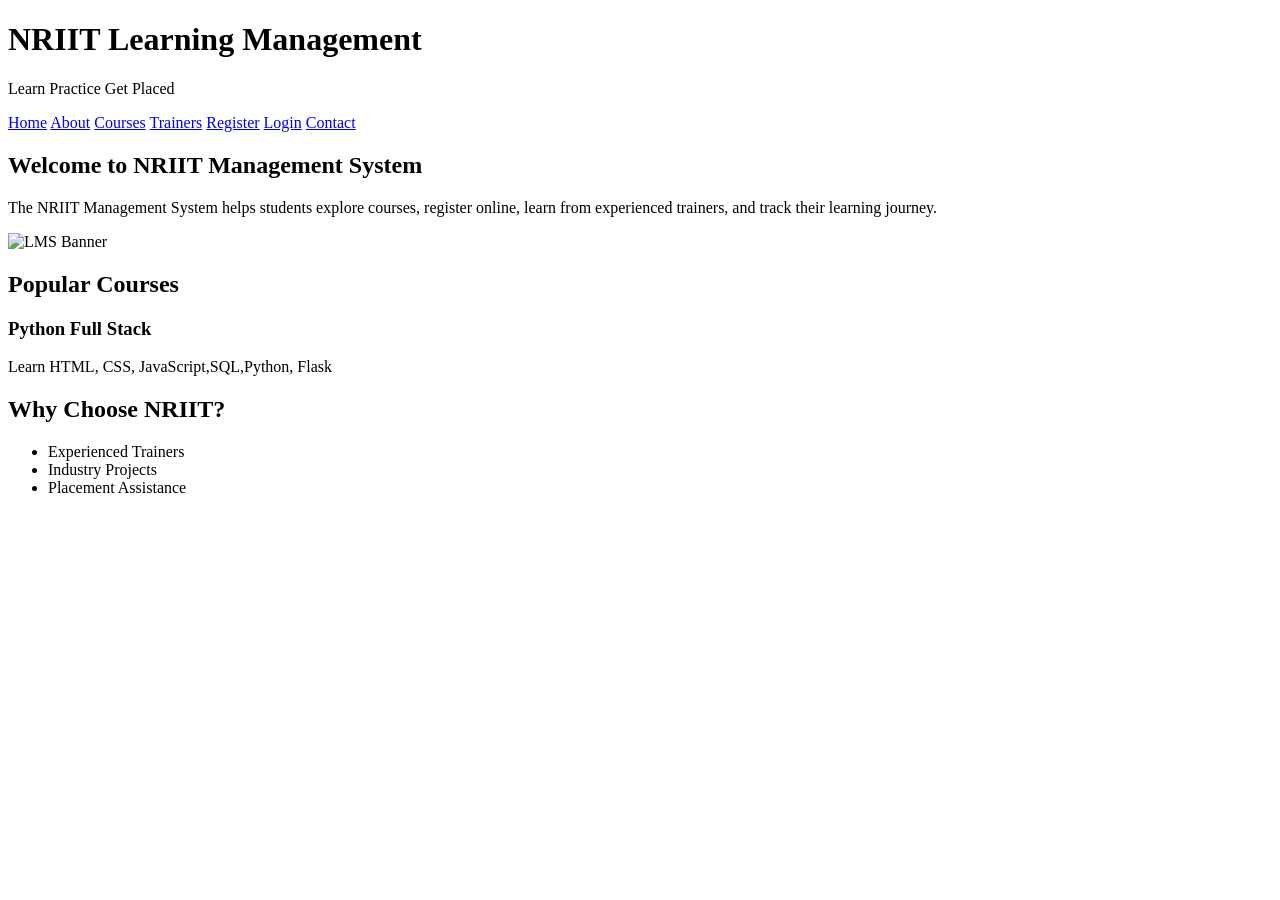
==== index.html @ 2999c338 "html" ====
<!DOCTYPE html>
<html lang="en">
<head>
    <meta charset="UTF-8">
    <meta name="viewport" content="width=device-width, initial-scale=1.0">
    <title>Home</title>
</head>
<body>
    <header>
        <h1>NRIIT Learning Management</h1>
        <p>Learn Practice Get Placed</p>
        <nav>
            <a href="index.html">Home</a>
            <a href="about.html">About</a>
            <a href="courses.html">Courses</a>
            <a href="trainers.html">Trainers</a>
            <a href="register.html">Register</a>
            <a href="login.html">Login</a>
            <a href="contact.html">Contact</a>
        </nav>
    </header>
    <main>
        <section>
            <h2>Welcome to NRIIT Management System</h2>
            <p>
                The NRIIT Management System helps students explore courses,
                register online, learn from experienced trainers, and
                track their learning journey.
            </p>
            <img src="image/banner.jpg" alt="LMS Banner" width="800">
        </section>
        <section>
            <h2>Popular Courses</h2>
            <article>
                <h3>Python Full Stack</h3>
                <p>Learn HTML, CSS, JavaScript,SQL,Python, Flask</p>
            </article>
        </section>
        <section>
            <h2>Why Choose NRIIT?</h2>
            <ul>
                <li>Experienced Trainers</li>
                <li>Industry Projects</li>
                <li>Placement Assistance</li>
            </ul>
        </section>
    </main>
</body>
</html>
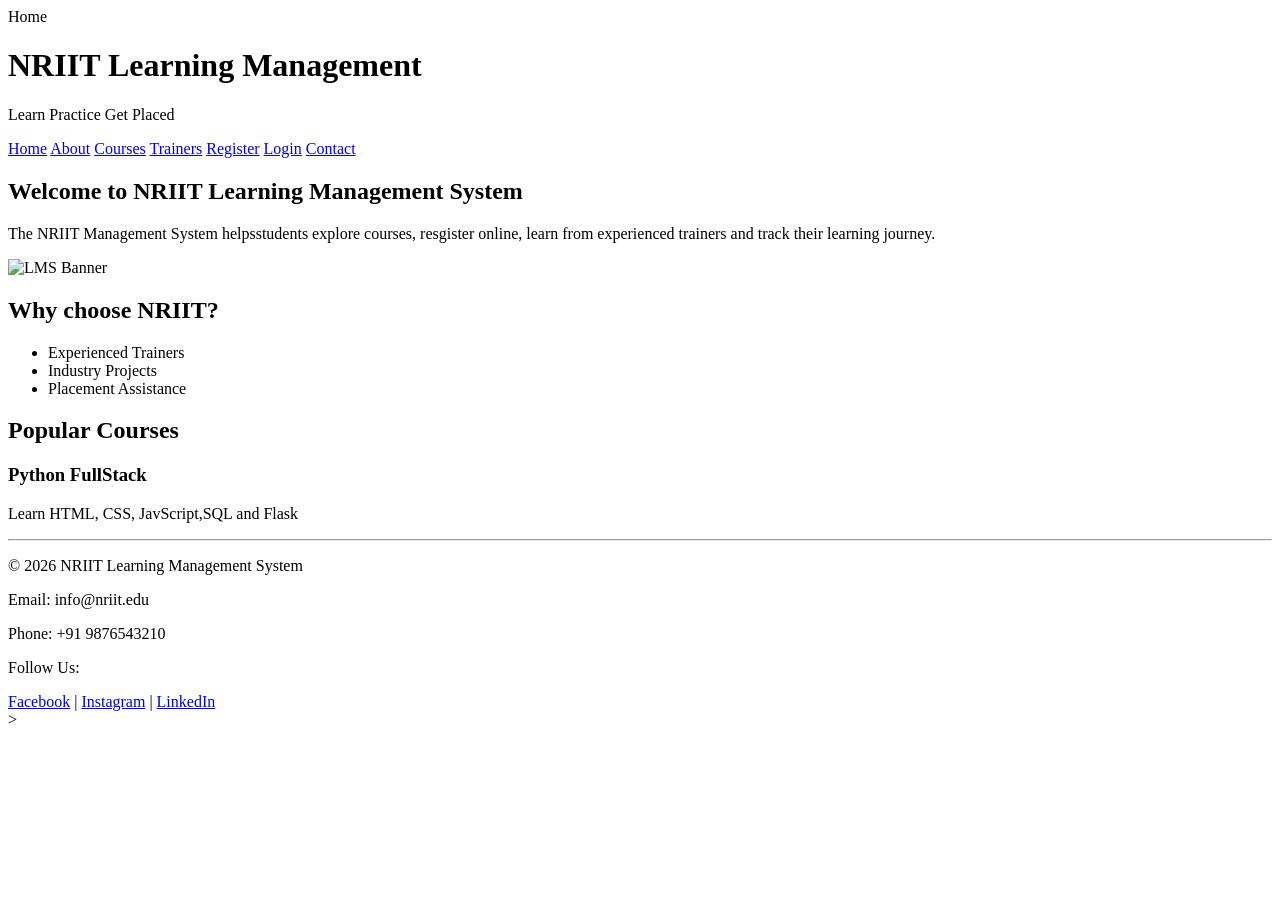
==== commit 9a38e24f: "Update index.html" ====
--- a/index.html
+++ b/index.html
@@ -1,49 +1,72 @@
-<!DOCTYPE html>
+<!doctype html>
 <html lang="en">
+
 <head>
-    <meta charset="UTF-8">
-    <meta name="viewport" content="width=device-width, initial-scale=1.0">
-    <title>Home</title>
+  <meta charset="UTF-8" />
+  <meta name="viewport" content="width=device-width, initial-scale=1.0" />
+  <link rel="stylesheet" href="css/style.css">
+  <title>Home</title>
 </head>
+
 <body>
-    <header>
-        <h1>NRIIT Learning Management</h1>
-        <p>Learn Practice Get Placed</p>
-        <nav>
-            <a href="index.html">Home</a>
-            <a href="about.html">About</a>
-            <a href="courses.html">Courses</a>
-            <a href="trainers.html">Trainers</a>
-            <a href="register.html">Register</a>
-            <a href="login.html">Login</a>
-            <a href="contact.html">Contact</a>
-        </nav>
-    </header>
-    <main>
-        <section>
-            <h2>Welcome to NRIIT Management System</h2>
-            <p>
-                The NRIIT Management System helps students explore courses,
-                register online, learn from experienced trainers, and
-                track their learning journey.
-            </p>
-            <img src="image/banner.jpg" alt="LMS Banner" width="800">
-        </section>
-        <section>
-            <h2>Popular Courses</h2>
-            <article>
-                <h3>Python Full Stack</h3>
-                <p>Learn HTML, CSS, JavaScript,SQL,Python, Flask</p>
-            </article>
-        </section>
-        <section>
-            <h2>Why Choose NRIIT?</h2>
-            <ul>
-                <li>Experienced Trainers</li>
-                <li>Industry Projects</li>
-                <li>Placement Assistance</li>
-            </ul>
-        </section>
-    </main>
+  <header>
+    Home <br />
+    <h1>NRIIT Learning Management</h1>
+    <p>Learn Practice Get Placed</p>
+    <nav>
+      <a href="index.html">Home</a>
+      <a href="about.html">About</a>
+      <a href="courses.html">Courses</a>
+      <a href="trainers.html">Trainers</a>
+      <a href="register.html">Register</a>
+      <a href="login.html">Login</a>
+      <a href="contact.html">Contact</a>
+    </nav>
+  </header>
+  <main>
+    <section>
+      <h2>Welcome to NRIIT Learning Management System</h2>
+      <p>
+        The NRIIT Management System helpsstudents explore courses, resgister online, learn from experienced trainers and
+        track their learning journey.
+      </p>
+      <img src="image/banner.jpg" alt="LMS Banner" width="800" class="banner">
+    </section>
+    <section>
+      <h2>Why choose NRIIT?</h2>
+      <ul>
+        <li>Experienced Trainers</li>
+        <li>Industry Projects</li>
+        <li>Placement Assistance</li>
+      </ul>
+    </section>
+    <section>
+      <h2>Popular Courses</h2>
+      <article>
+        <h3>Python FullStack</h3>
+        <p>Learn HTML, CSS, JavScript,SQL and Flask</p>
+      </article>
+    </section>
+  </main>
+  <footer>
+
+    <hr>
+
+    <p>&copy; 2026 NRIIT Learning Management System</p>
+
+    <p>Email: info@nriit.edu</p>
+
+    <p>Phone: +91 9876543210</p>
+
+    <p>Follow Us:</p>
+
+    <a href="#">Facebook</a> |
+
+    <a href="#">Instagram</a> |
+
+    <a href="#">LinkedIn</a>
+
+  </footer>
 </body>
-</html>+
+</html>>
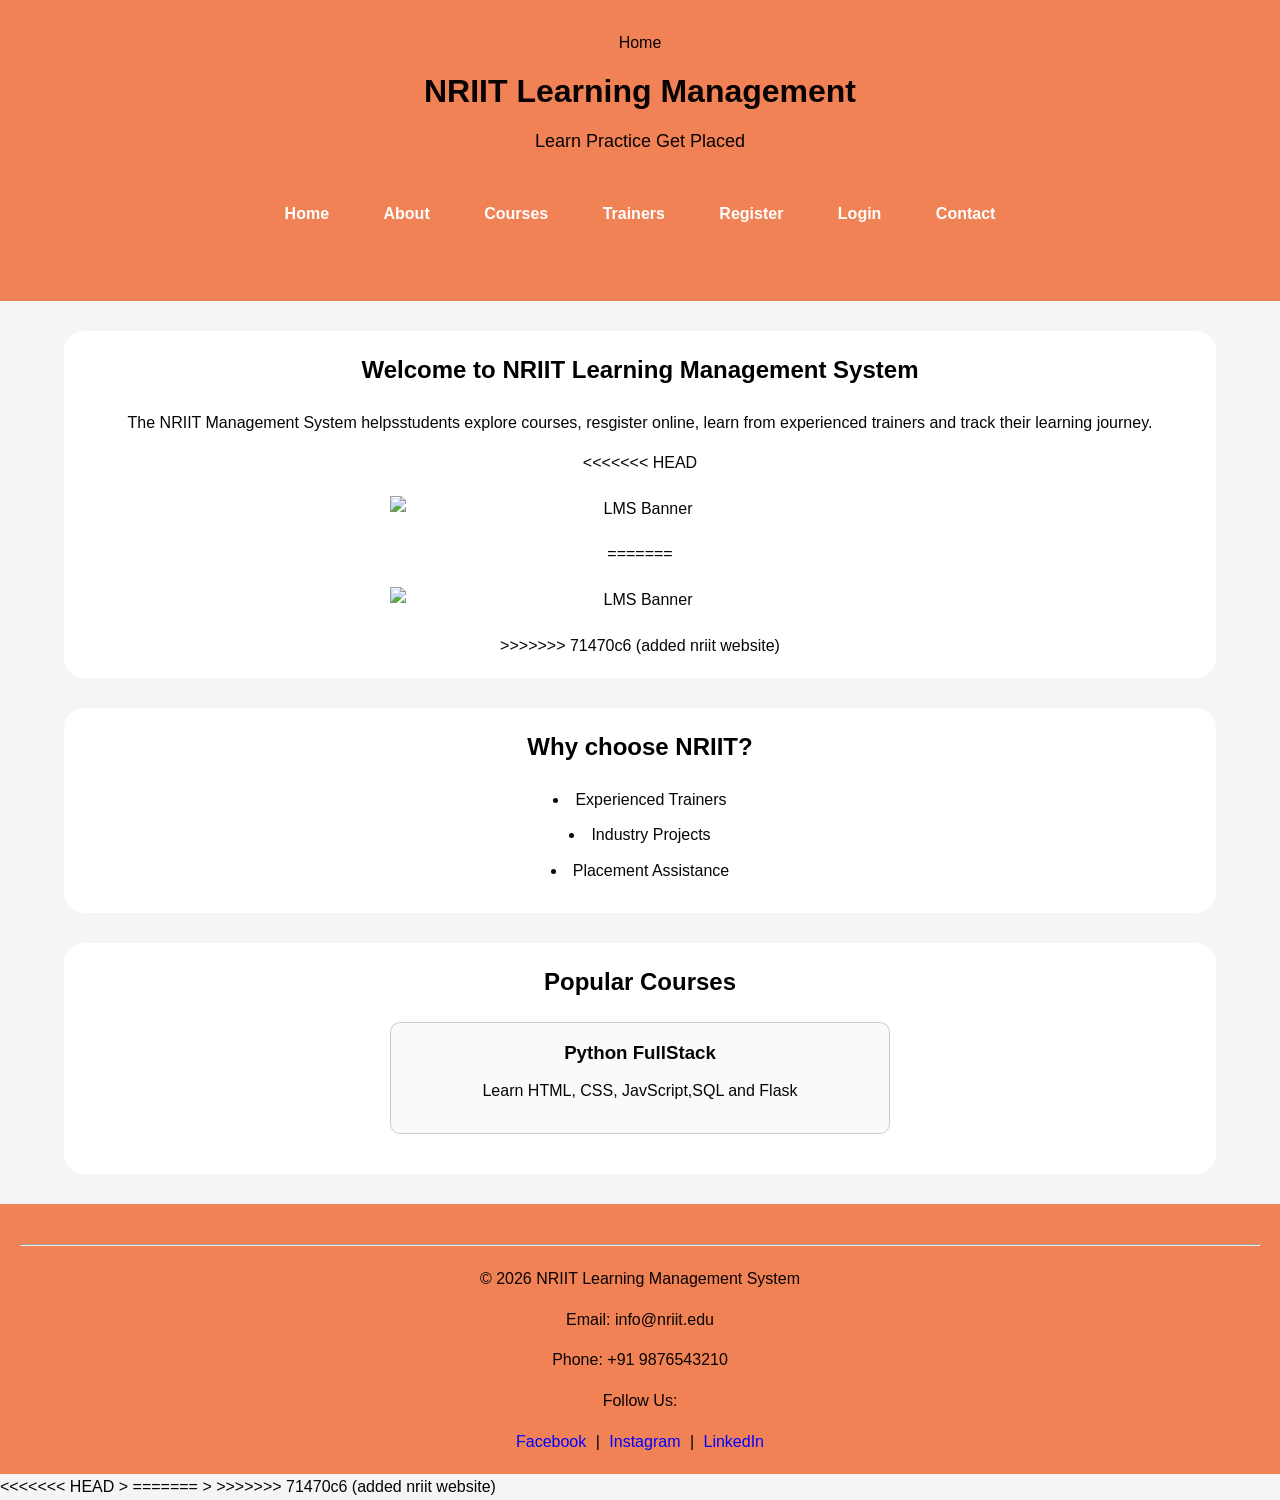
==== commit 732959e9: "added nriit website" ====
--- a/index.html
+++ b/index.html
@@ -30,7 +30,11 @@
         The NRIIT Management System helpsstudents explore courses, resgister online, learn from experienced trainers and
         track their learning journey.
       </p>
+<<<<<<< HEAD
       <img src="image/banner.jpg" alt="LMS Banner" width="800" class="banner">
+=======
+      <img src="https://nriit.edu.in/nri-deemed-university/wp-content/uploads/2026/01/NRI-LOGO-FINAL.png" alt="LMS Banner" width="500" class="banner">
+>>>>>>> 71470c6 (added nriit website)
     </section>
     <section>
       <h2>Why choose NRIIT?</h2>
@@ -69,4 +73,8 @@
   </footer>
 </body>
 
+<<<<<<< HEAD
 </html>>
+=======
+</html>>
+>>>>>>> 71470c6 (added nriit website)
--- a/css/style.css
+++ b/css/style.css
@@ -0,0 +1,216 @@
+* {
+    margin: 0;
+    padding: 0;
+    box-sizing: border-box;
+}
+
+body {
+    font-family: Arial, Helvetica, sans-serif;
+    background-color: #f5f5f5;
+    color: rgb(8, 5, 5);
+    line-height: 1.6;
+}
+
+
+/* Header */
+header {
+    background-color: #f08256;
+    color: #080202;
+    padding: 30px;
+    text-align: center;
+}
+
+header h1 {
+    margin: 10px 0;
+}
+
+header p {
+    font-size: 18px;
+}
+
+
+/* Navigation */
+nav {
+    margin: 20px 0;
+    text-align: center;
+}
+
+nav a {
+    color: white;
+    margin: 15px;
+    font-weight: bold;
+    padding: 10px;
+    text-decoration: none;
+    display: inline-block;
+}
+
+nav a:hover {
+    background-color: white;
+    color: #eb692c;
+    border-radius: 5px;
+}
+
+
+/* Main Content */
+main {
+    width: 90%;
+    margin: 30px auto;
+    text-align: center;
+}
+
+
+/* Sections */
+section {
+    margin-bottom: 30px;
+    background-color: white;
+    padding: 20px;
+    border-radius: 20px;
+    text-align: center;
+}
+
+
+h2 {
+    margin-bottom: 20px;
+    color: black;
+}
+
+
+h3 {
+    margin-bottom: 10px;
+}
+
+
+p {
+    margin-bottom: 15px;
+}
+
+
+/* Logo Image */
+.banner {
+    width: 500px;
+    max-width: 100%;
+    height: auto;
+    display: block;
+    margin: 20px auto;
+}
+
+
+/* Lists */
+ul,
+ol {
+    list-style-position: inside;
+    padding: 0;
+}
+
+
+li {
+    margin-bottom: 10px;
+}
+
+
+/* Course Article */
+article {
+    margin: 20px auto;
+    width: 50%;
+    max-width: 500px;
+    border-radius: 10px;
+    border: 1px solid #ccc;
+    padding: 15px;
+    background-color: #fafafa;
+}
+
+
+article:hover {
+    background-color: #f0f0f0;
+}
+
+
+/* Course Table */
+table {
+    width: 70%;
+    margin: 20px auto;
+    border-collapse: collapse;
+    background-color: white;
+}
+
+
+th {
+    background-color: #f08256;
+    color: white;
+    padding: 12px;
+    border: 1px solid #ccc;
+}
+
+
+td {
+    padding: 12px;
+    border: 1px solid #ccc;
+}
+
+
+tr:hover {
+    background-color: #f0f0f0;
+}
+
+
+/* Footer */
+footer {
+    background-color: #f08256;
+    text-align: center;
+    padding: 20px;
+    color: #080202;
+}
+
+
+footer a {
+    color: blue;
+    text-decoration: none;
+    margin: 5px;
+}
+
+
+footer a:hover {
+    text-decoration: underline;
+}
+
+
+/* Horizontal Line */
+hr {
+    margin: 20px 0;
+}
+
+
+/* Mobile Responsive */
+@media (max-width: 768px) {
+
+    nav a {
+        display: block;
+        margin: 10px;
+    }
+
+
+    main {
+        width: 95%;
+    }
+
+
+    article {
+        width: 90%;
+    }
+
+
+    table {
+        width: 95%;
+    }
+
+
+    .banner {
+        width: 90%;
+    }
+
+
+    th,
+    td {
+        padding: 8px;
+    }
+}
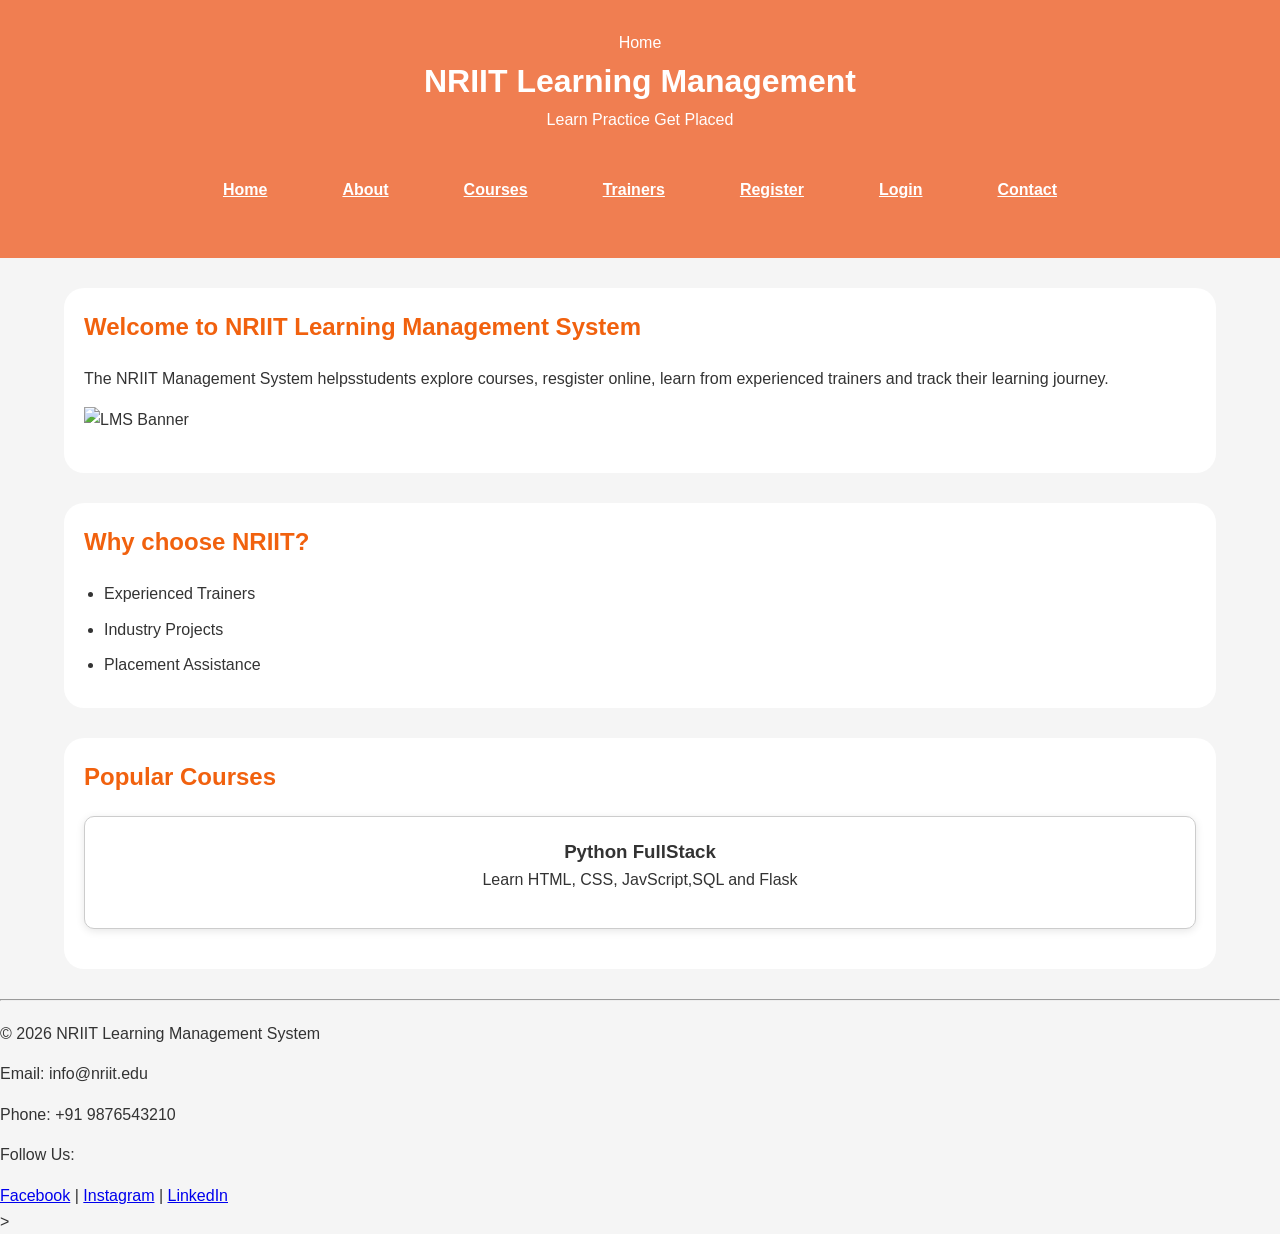
==== commit e8171255: "js" ====
--- a/index.html
+++ b/index.html
@@ -25,16 +25,12 @@
   </header>
   <main>
     <section>
-      <h2>Welcome to NRIIT Learning Management System</h2>
+      <h2 id="Welcome">Welcome to NRIIT Learning Management System</h2>
       <p>
         The NRIIT Management System helpsstudents explore courses, resgister online, learn from experienced trainers and
         track their learning journey.
       </p>
-<<<<<<< HEAD
       <img src="image/banner.jpg" alt="LMS Banner" width="800" class="banner">
-=======
-      <img src="https://nriit.edu.in/nri-deemed-university/wp-content/uploads/2026/01/NRI-LOGO-FINAL.png" alt="LMS Banner" width="500" class="banner">
->>>>>>> 71470c6 (added nriit website)
     </section>
     <section>
       <h2>Why choose NRIIT?</h2>
@@ -73,8 +69,4 @@
   </footer>
 </body>
 
-<<<<<<< HEAD
 </html>>
-=======
-</html>>
->>>>>>> 71470c6 (added nriit website)
--- a/css/style.css
+++ b/css/style.css
@@ -5,212 +5,330 @@
 }
 
 body {
-    font-family: Arial, Helvetica, sans-serif;
+    font-family: Arial, Arial, Helvetica, sans-serif;
     background-color: #f5f5f5;
-    color: rgb(8, 5, 5);
+    color: #333;
     line-height: 1.6;
 }
 
-
-/* Header */
 header {
-    background-color: #f08256;
-    color: #080202;
+    background-color: #f07e51;
+    color: #fff;
     padding: 30px;
     text-align: center;
 }
 
-header h1 {
-    margin: 10px 0;
-}
-
-header p {
-    font-size: 18px;
-}
-
-
-/* Navigation */
-nav {
+hr {
     margin: 20px 0;
-    text-align: center;
+}
+
+nav{
+
+    display:flex;
+
+    justify-content:center;
+
+    gap:25px;
+
+    margin-top:20px;
+
+    flex-wrap:wrap;
+
 }
 
 nav a {
-    color: white;
+    color: #fff;
     margin: 15px;
     font-weight: bold;
     padding: 10px;
-    text-decoration: none;
-    display: inline-block;
+    text-align: center;
 }
 
 nav a:hover {
-    background-color: white;
-    color: #eb692c;
+    background-color: #fff;
+    color: #f07e51;
     border-radius: 5px;
 }
 
-
-/* Main Content */
 main {
+    margin: auto;
     width: 90%;
-    margin: 30px auto;
-    text-align: center;
-}
-
-
-/* Sections */
+    margin-top: 30px;
+}
+
 section {
     margin-bottom: 30px;
-    background-color: white;
+    background-color: #fff;
     padding: 20px;
     border-radius: 20px;
-    text-align: center;
-}
-
+}
 
 h2 {
     margin-bottom: 20px;
-    color: black;
-}
-
-
-h3 {
-    margin-bottom: 10px;
-}
-
+    color: #f1610e;
+}
 
 p {
     margin-bottom: 15px;
 }
 
-
-/* Logo Image */
 .banner {
-    width: 500px;
-    max-width: 100%;
-    height: auto;
-    display: block;
-    margin: 20px auto;
-}
-
-
-/* Lists */
-ul,
-ol {
-    list-style-position: inside;
-    padding: 0;
-}
-
+    width: 80%;
+    height: 200px;
+    margin-bottom: 20px;
+}
+
+ul {
+    padding-left: 20px;
+}
 
 li {
     margin-bottom: 10px;
 }
 
-
-/* Course Article */
 article {
-    margin: 20px auto;
-    width: 50%;
-    max-width: 500px;
+    margin-top: 20px;
     border-radius: 10px;
     border: 1px solid #ccc;
     padding: 15px;
-    background-color: #fafafa;
-}
-
+}
 
 article:hover {
     background-color: #f0f0f0;
 }
 
-
-/* Course Table */
 table {
-    width: 70%;
-    margin: 20px auto;
+
+    width: 100%;
+
     border-collapse: collapse;
-    background-color: white;
-}
-
-
-th {
-    background-color: #f08256;
+
+    margin-top: 20px;
+
+}
+
+table {
+
+    width: 100%;
+
+    border-collapse: collapse;
+
+    margin-top: 20px;
+
+}
+
+td {
+
+    padding: 15px;
+
+    text-align: center;
+
+}
+
+table,
+th,
+td {
+
+    border: 1px solid #ccc;
+
+}
+
+tr:hover {
+
+    background: #eef5ff;
+
+}
+
+ol {
+
+    padding-left: 25px;
+
+}
+
+ol li {
+
+    margin-bottom: 10px;
+
+}
+
+form {
+
+    background: #f07e51;
+
+    padding: 30px;
+
+    border-radius: 10px;
+
+    box-shadow: 0 0 10px rgba(0, 0, 0, .1);
+
+}
+
+label {
+
+    font-weight: bold;
+
+}
+
+input:not([type="radio"]):not([type="checkbox"]):not([type="submit"]):not([type="button"]):not([type="reset"]) {
+
+    width: 100%;
+
+    padding: 12px;
+
+    margin-top: 8px;
+
+    margin-bottom: 20px;
+
+    border: 1px solid #ccc;
+
+    border-radius: 5px;
+
+    font-size: 16px;
+
+}
+
+select,
+textarea {
+
+    width: 100%;
+
+    padding: 12px;
+
+    margin-top: 8px;
+
+    margin-bottom: 20px;
+
+    border: 1px solid #ccc;
+
+    border-radius: 5px;
+
+    font-size: 16px;
+
+}
+
+input[type="submit"] {
+
+    background: #f07e51;
+
     color: white;
-    padding: 12px;
-    border: 1px solid #ccc;
-}
-
-
-td {
-    padding: 12px;
-    border: 1px solid #ccc;
-}
-
-
-tr:hover {
-    background-color: #f0f0f0;
-}
-
-
-/* Footer */
-footer {
-    background-color: #f08256;
-    text-align: center;
+
+    border: none;
+
+    cursor: pointer;
+
+}
+
+input[type="submit"]:hover {
+
+    background: #f07e51;
+
+}
+
+input[type="reset"] {
+
+    background: #6c757d;
+
+    color: white;
+
+    border: none;
+
+    cursor: pointer;
+
+}
+
+
+input[type="reset"]:hover {
+
+    background: #565e64;
+
+}
+
+
+article {
+
+    background: white;
+
     padding: 20px;
-    color: #080202;
-}
-
-
-footer a {
-    color: blue;
-    text-decoration: none;
-    margin: 5px;
-}
-
-
-footer a:hover {
-    text-decoration: underline;
-}
-
-
-/* Horizontal Line */
-hr {
-    margin: 20px 0;
-}
-
-
-/* Mobile Responsive */
-@media (max-width: 768px) {
-
-    nav a {
-        display: block;
-        margin: 10px;
-    }
-
-
-    main {
-        width: 95%;
-    }
-
-
-    article {
-        width: 90%;
-    }
-
-
-    table {
-        width: 95%;
-    }
-
-
-    .banner {
-        width: 90%;
-    }
-
-
-    th,
-    td {
-        padding: 8px;
-    }
+
+    margin-bottom: 20px;
+
+    border-radius: 10px;
+
+    box-shadow: 0 2px 8px rgba(0, 0, 0, .1);
+
+    transition: .3s;
+}
+
+.trainer-image {
+
+    width: 180px;
+
+    height: 180px;
+
+    object-fit: cover;
+
+    border-radius: 50%;
+
+    display: block;
+
+    margin: 0 auto 15px;
+
+}
+
+article:hover {
+
+    transform: translateY(-8px);
+
+    box-shadow: 0 10px 20px rgba(0, 0, 0, .2);
+
+}
+
+iframe {
+
+    width: 100%;
+
+    border: none;
+
+    border-radius: 10px;
+
+    margin-top: 20px;
+
+}
+
+video {
+
+    width: 100%;
+
+    border-radius: 10px;
+
+}
+
+audio {
+
+    width: 100%;
+
+}
+
+.trainer-container{
+
+    display:grid;
+
+    grid-template-columns:repeat(3,1fr);
+
+    gap:25px;
+
+}
+
+article{
+
+    text-align:center;
+
+}
+
+img{
+
+max-width:100%;
+
+height:auto;
+
 }
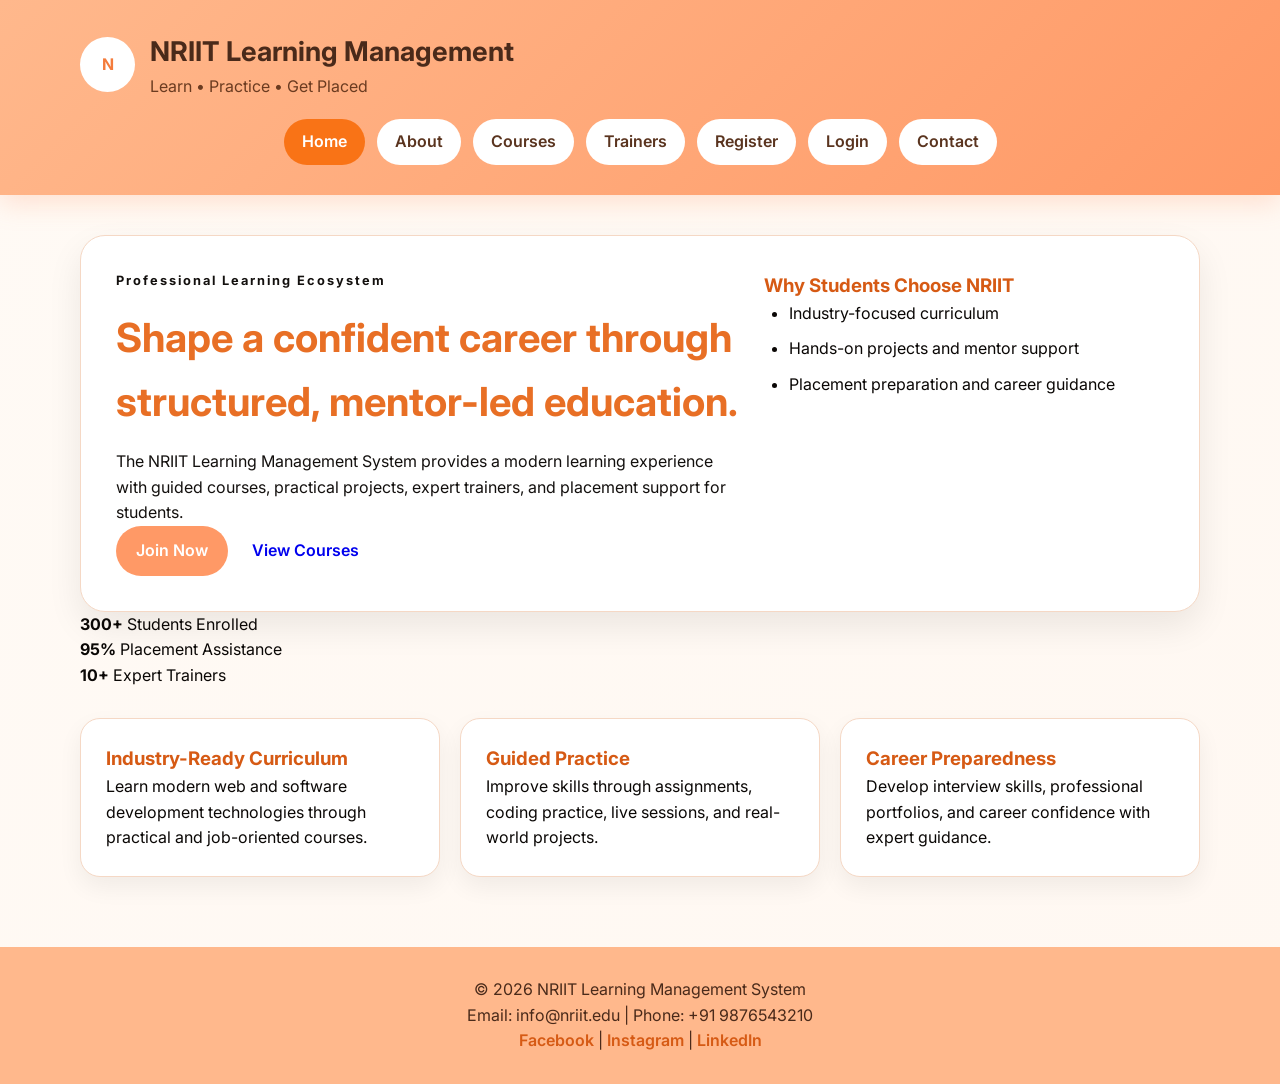
==== commit 9e72066a: "startedbackend Flask" ====
--- a/index.html
+++ b/index.html
@@ -1,72 +1,359 @@
-<!doctype html>
+<!DOCTYPE html>
 <html lang="en">
 
 <head>
-  <meta charset="UTF-8" />
-  <meta name="viewport" content="width=device-width, initial-scale=1.0" />
-  <link rel="stylesheet" href="css/style.css">
-  <title>Home</title>
+
+    <meta charset="UTF-8">
+
+    <meta name="viewport" content="width=device-width, initial-scale=1.0">
+
+    <title>NRIIT Learning Management</title>
+
+    <link rel="stylesheet" href="css/style.css">
+
 </head>
 
+
 <body>
-  <header>
-    Home <br />
-    <h1>NRIIT Learning Management</h1>
-    <p>Learn Practice Get Placed</p>
-    <nav>
-      <a href="index.html">Home</a>
-      <a href="about.html">About</a>
-      <a href="courses.html">Courses</a>
-      <a href="trainers.html">Trainers</a>
-      <a href="register.html">Register</a>
-      <a href="login.html">Login</a>
-      <a href="contact.html">Contact</a>
-    </nav>
-  </header>
-  <main>
-    <section>
-      <h2 id="Welcome">Welcome to NRIIT Learning Management System</h2>
-      <p>
-        The NRIIT Management System helpsstudents explore courses, resgister online, learn from experienced trainers and
-        track their learning journey.
-      </p>
-      <img src="image/banner.jpg" alt="LMS Banner" width="800" class="banner">
-    </section>
-    <section>
-      <h2>Why choose NRIIT?</h2>
-      <ul>
-        <li>Experienced Trainers</li>
-        <li>Industry Projects</li>
-        <li>Placement Assistance</li>
-      </ul>
-    </section>
-    <section>
-      <h2>Popular Courses</h2>
-      <article>
-        <h3>Python FullStack</h3>
-        <p>Learn HTML, CSS, JavScript,SQL and Flask</p>
-      </article>
-    </section>
-  </main>
-  <footer>
-
-    <hr>
-
-    <p>&copy; 2026 NRIIT Learning Management System</p>
-
-    <p>Email: info@nriit.edu</p>
-
-    <p>Phone: +91 9876543210</p>
-
-    <p>Follow Us:</p>
-
-    <a href="#">Facebook</a> |
-
-    <a href="#">Instagram</a> |
-
-    <a href="#">LinkedIn</a>
-
-  </footer>
+
+
+<header class="site-header">
+
+    <div class="container">
+
+
+        <div class="brand">
+
+
+            <div class="brand-mark">
+                N
+            </div>
+
+
+            <div>
+
+                <h1>
+                    NRIIT Learning Management
+                </h1>
+
+                <p>
+                    Learn • Practice • Get Placed
+                </p>
+
+            </div>
+
+
+            <button class="nav-toggle" aria-label="Open menu">
+                ☰
+            </button>
+
+
+        </div>
+
+
+
+        <nav class="nav-links">
+
+            <a class="active" href="index.html">
+                Home
+            </a>
+
+            <a href="about.html">
+                About
+            </a>
+
+            <a href="courses.html">
+                Courses
+            </a>
+
+            <a href="trainers.html">
+                Trainers
+            </a>
+
+            <a href="register.html">
+                Register
+            </a>
+
+            <a href="login.html">
+                Login
+            </a>
+
+            <a href="contact.html">
+                Contact
+            </a>
+
+
+        </nav>
+
+
+    </div>
+
+
+</header>
+
+
+
+<main class="container">
+
+
+<section class="hero">
+
+
+<div>
+
+
+<p class="eyebrow">
+Professional Learning Ecosystem
+</p>
+
+
+
+<h2>
+Shape a confident career through structured, mentor-led education.
+</h2>
+
+
+
+<p>
+
+The NRIIT Learning Management System provides a modern learning experience with guided courses, practical projects, expert trainers, and placement support for students.
+
+</p>
+
+
+
+<div class="button-row">
+
+
+<a class="btn btn-primary" href="register.html">
+Join Now
+</a>
+
+
+<a class="btn btn-secondary" href="courses.html">
+View Courses
+</a>
+
+
+</div>
+
+
+</div>
+
+
+
+<div class="hero-card">
+
+
+<h3>
+Why Students Choose NRIIT
+</h3>
+
+
+<ul>
+
+<li>
+Industry-focused curriculum
+</li>
+
+
+<li>
+Hands-on projects and mentor support
+</li>
+
+
+<li>
+Placement preparation and career guidance
+</li>
+
+
+</ul>
+
+
+</div>
+
+
+
+</section>
+
+
+
+
+
+<section class="stats">
+
+
+<div class="stat-box">
+
+<strong>
+300+
+</strong>
+
+<span>
+Students Enrolled
+</span>
+
+
+</div>
+
+
+
+<div class="stat-box">
+
+<strong>
+95%
+</strong>
+
+<span>
+Placement Assistance
+</span>
+
+
+</div>
+
+
+
+<div class="stat-box">
+
+<strong>
+10+
+</strong>
+
+<span>
+Expert Trainers
+</span>
+
+
+</div>
+
+
+
+</section>
+
+
+
+
+
+<section class="section-grid">
+
+
+<article class="card">
+
+
+<h3>
+Industry-Ready Curriculum
+</h3>
+
+
+<p>
+Learn modern web and software development technologies through practical and job-oriented courses.
+</p>
+
+
+</article>
+
+
+
+
+
+<article class="card">
+
+
+<h3>
+Guided Practice
+</h3>
+
+
+<p>
+Improve skills through assignments, coding practice, live sessions, and real-world projects.
+</p>
+
+
+</article>
+
+
+
+
+
+<article class="card">
+
+
+<h3>
+Career Preparedness
+</h3>
+
+
+<p>
+Develop interview skills, professional portfolios, and career confidence with expert guidance.
+</p>
+
+
+</article>
+
+
+
+</section>
+
+
+
+</main>
+
+
+
+
+
+<footer>
+
+
+<div class="container">
+
+
+<p>
+&copy; 2026 NRIIT Learning Management System
+</p>
+
+
+<p>
+Email: info@nriit.edu | Phone: +91 9876543210
+</p>
+
+
+
+<p>
+
+<a href="#">
+Facebook
+</a>
+
+|
+
+<a href="#">
+Instagram
+</a>
+
+|
+
+<a href="#">
+LinkedIn
+</a>
+
+
+</p>
+
+
+
+</div>
+
+
+</footer>
+
+
+
+
+
+<script src="JS/test.js"></script>
+
+
 </body>
 
-</html>>
+</html>
--- a/css/style.css
+++ b/css/style.css
@@ -1,334 +1,854 @@
+@import url('https://fonts.googleapis.com/css2?family=Inter:wght@400;500;600;700&display=swap');
+
+
+/* ============================
+   NRIIT LMS PROFESSIONAL THEME
+   Light Orange Design
+   ============================ */
+
+
+:root {
+
+    --primary: #e66920;
+    --primary-dark: #e66825;
+    --accent: #ffd1b3;
+
+    --bg: #fff8f2;
+
+    --text: #0a0705;
+
+    --muted: #13100e;
+
+    --card: #ffffff;
+
+    --border: #f5d8c5;
+
+}
+
+
+/* Reset */
+
 * {
-    margin: 0;
-    padding: 0;
-    box-sizing: border-box;
-}
+
+    margin:0;
+
+    padding:0;
+
+    box-sizing:border-box;
+
+}
+
+
+
+/* Body */
 
 body {
-    font-family: Arial, Arial, Helvetica, sans-serif;
-    background-color: #f5f5f5;
-    color: #333;
-    line-height: 1.6;
-}
-
-header {
-    background-color: #f07e51;
-    color: #fff;
-    padding: 30px;
-    text-align: center;
-}
-
-hr {
-    margin: 20px 0;
-}
-
-nav{
+
+    font-family:
+    "Inter",
+    Arial,
+    sans-serif;
+
+    background:
+    linear-gradient(
+        135deg,
+        #fffaf5,
+        var(--bg)
+    );
+
+    color:var(--text);
+
+    line-height:1.6;
+
+}
+
+
+
+/* Images and Media */
+
+
+img,
+iframe,
+video {
+
+    max-width:100%;
+
+    border-radius:15px;
+
+}
+
+
+audio {
+
+    width:100%;
+
+}
+
+
+/* Container */
+
+.container {
+
+    width:min(1120px,92%);
+
+    margin:auto;
+
+}
+
+
+
+/* ============================
+        HEADER
+============================ */
+
+
+.site-header {
+
+    background:
+    linear-gradient(
+        135deg,
+        #ffb88c,
+        #ff9966
+    );
+
+
+    color:#4a2a1a;
+
+    padding:30px 0;
+
+    box-shadow:
+
+    0 8px 25px
+    rgba(255,153,102,.25);
+
+}
+
+
+
+/* Brand */
+
+
+.brand {
 
     display:flex;
 
+    align-items:center;
+
+    gap:15px;
+
+    margin-bottom:20px;
+
+}
+
+
+.brand-mark {
+
+    width:55px;
+
+    height:55px;
+
+    display:grid;
+
+    place-items:center;
+
+    border-radius:50%;
+
+    background:white;
+
+    color:#f47c3c;
+
+    font-weight:700;
+
+}
+
+
+.brand h1 {
+
+    font-size:1.7rem;
+
+}
+
+
+.brand p {
+
+    color:#6b3b20;
+
+}
+
+
+
+/* Navigation */
+
+
+.nav-links {
+
+    display:flex;
+
     justify-content:center;
 
+    flex-wrap:wrap;
+
+    gap:12px;
+
+}
+
+
+
+.nav-links a {
+
+
+    color:#5a341f;
+
+    background:white;
+
+    text-decoration:none;
+
+    padding:10px 18px;
+
+    border-radius:30px;
+
+    font-weight:600;
+
+    transition:.3s;
+
+}
+
+
+
+.nav-links a:hover,
+.nav-links a.active {
+
+
+    background:#f97316;
+
+    color:white;
+
+
+}
+
+
+
+/* Mobile Menu */
+
+
+.nav-toggle {
+
+    display:none;
+
+}
+
+
+
+/* ============================
+        MAIN
+============================ */
+
+
+main {
+
+    padding:40px 0;
+
+}
+
+
+
+/* Hero */
+
+
+.hero {
+
+
+    display:grid;
+
+    grid-template-columns:
+
+    1.4fr .9fr;
+
+
     gap:25px;
 
-    margin-top:20px;
-
-    flex-wrap:wrap;
-
-}
-
-nav a {
-    color: #fff;
-    margin: 15px;
-    font-weight: bold;
-    padding: 10px;
-    text-align: center;
-}
-
-nav a:hover {
-    background-color: #fff;
-    color: #f07e51;
-    border-radius: 5px;
-}
-
-main {
-    margin: auto;
-    width: 90%;
-    margin-top: 30px;
-}
-
-section {
-    margin-bottom: 30px;
-    background-color: #fff;
-    padding: 20px;
-    border-radius: 20px;
-}
-
-h2 {
-    margin-bottom: 20px;
-    color: #f1610e;
-}
-
-p {
-    margin-bottom: 15px;
-}
-
-.banner {
-    width: 80%;
-    height: 200px;
-    margin-bottom: 20px;
-}
-
-ul {
-    padding-left: 20px;
-}
+
+    background:white;
+
+
+    padding:35px;
+
+
+    border-radius:25px;
+
+
+    border:1px solid var(--border);
+
+
+    box-shadow:
+
+    0 15px 35px rgba(0,0,0,.08);
+
+
+}
+
+
+
+.eyebrow {
+
+
+    color:#f47c3c;
+
+    font-weight:700;
+
+    letter-spacing:2px;
+
+    font-size:.8rem;
+
+}
+
+
+
+.hero h2 {
+
+
+    font-size:2.5rem;
+
+    margin:15px 0;
+
+}
+
+
+
+.hero p {
+
+    color:var(--muted);
+
+}
+
+
+
+/* Buttons */
+
+
+.btn {
+
+
+    display:inline-block;
+
+    padding:12px 20px;
+
+    border-radius:30px;
+
+    text-decoration:none;
+
+    font-weight:600;
+
+}
+
+
+
+.btn-primary {
+
+
+    background:#ff9966;
+
+    color:white;
+
+}
+
+
+.btn-primary:hover {
+
+
+    background:#f47c3c;
+
+
+}
+
+
+
+/* Cards */
+
+
+.card,
+.info-panel,
+.form-card,
+.table-card {
+
+
+    background:white;
+
+    padding:25px;
+
+
+    border-radius:20px;
+
+
+    border:1px solid var(--border);
+
+
+    box-shadow:
+
+    0 10px 25px rgba(0,0,0,.06);
+
+
+    transition:.3s;
+
+
+}
+
+
+
+.card:hover,
+.info-panel:hover,
+.form-card:hover,
+.table-card:hover {
+
+
+    transform:translateY(-5px);
+
+
+}
+
+
+
+/* Grid */
+
+
+.section-grid {
+
+
+    display:grid;
+
+
+    grid-template-columns:
+
+    repeat(3,1fr);
+
+
+    gap:20px;
+
+
+    margin:30px 0;
+
+
+}
+
+
+
+/* Headings */
+
+
+h2,
+.section-title {
+
+
+    color:#e86f25;
+
+    margin-bottom:20px;
+
+
+}
+
+
+h3 {
+
+
+    color:#d65a14;
+
+
+}
+
+
+
+/* Lists */
+
+
+ul,
+ol {
+
+
+    padding-left:25px;
+
+
+}
+
 
 li {
-    margin-bottom: 10px;
-}
-
-article {
-    margin-top: 20px;
-    border-radius: 10px;
-    border: 1px solid #ccc;
-    padding: 15px;
-}
-
-article:hover {
-    background-color: #f0f0f0;
-}
-
-table {
-
-    width: 100%;
-
-    border-collapse: collapse;
-
-    margin-top: 20px;
-
-}
-
-table {
-
-    width: 100%;
-
-    border-collapse: collapse;
-
-    margin-top: 20px;
-
-}
-
-td {
-
-    padding: 15px;
-
-    text-align: center;
-
-}
-
-table,
-th,
-td {
-
-    border: 1px solid #ccc;
-
-}
-
-tr:hover {
-
-    background: #eef5ff;
-
-}
-
-ol {
-
-    padding-left: 25px;
-
-}
-
-ol li {
-
-    margin-bottom: 10px;
-
-}
+
+
+    margin-bottom:10px;
+
+
+}
+
+
+
+/* Tables */
+
+
+.table-card table {
+
+
+    width:100%;
+
+    border-collapse:collapse;
+
+
+}
+
+
+
+.table-card th {
+
+
+    background:#ffb88c;
+
+    color:#4a2a1a;
+
+
+}
+
+
+
+.table-card th,
+.table-card td {
+
+
+    padding:14px;
+
+    border-bottom:1px solid #eee;
+
+
+    text-align:left;
+
+
+}
+
+
+.table-card tr:hover {
+
+
+    background:#fff5ed;
+
+
+}
+
+
+
+/* Trainers */
+
+
+.trainer-grid {
+
+
+    display:grid;
+
+
+    grid-template-columns:
+
+    repeat(3,1fr);
+
+
+    gap:20px;
+
+
+}
+
+
+
+.trainer-card {
+
+
+    background:white;
+
+
+    padding:25px;
+
+
+    text-align:center;
+
+
+    border-radius:20px;
+
+
+    border:1px solid var(--border);
+
+
+    box-shadow:
+
+    0 10px 25px rgba(0,0,0,.07);
+
+
+}
+
+
+
+.trainer-card:hover {
+
+
+    transform:translateY(-5px);
+
+
+}
+
+
+
+.trainer-image {
+
+
+    width:180px;
+
+
+    height:180px;
+
+
+    object-fit:cover;
+
+
+    border-radius:50%;
+
+
+    border:
+
+    5px solid #ffb88c;
+
+
+    margin-bottom:15px;
+
+
+}
+
+
+
+/* Forms */
+
+
+.form-card {
+
+
+    max-width:700px;
+
+    margin:auto;
+
+
+}
+
+
 
 form {
 
-    background: #f07e51;
-
-    padding: 30px;
-
-    border-radius: 10px;
-
-    box-shadow: 0 0 10px rgba(0, 0, 0, .1);
-
-}
+
+    display:grid;
+
+    gap:12px;
+
+
+}
+
+
 
 label {
 
-    font-weight: bold;
-
-}
-
-input:not([type="radio"]):not([type="checkbox"]):not([type="submit"]):not([type="button"]):not([type="reset"]) {
-
-    width: 100%;
-
-    padding: 12px;
-
-    margin-top: 8px;
-
-    margin-bottom: 20px;
-
-    border: 1px solid #ccc;
-
-    border-radius: 5px;
-
-    font-size: 16px;
-
-}
-
+
+    font-weight:600;
+
+
+}
+
+
+
+input,
 select,
 textarea {
 
-    width: 100%;
-
-    padding: 12px;
-
-    margin-top: 8px;
-
-    margin-bottom: 20px;
-
-    border: 1px solid #ccc;
-
-    border-radius: 5px;
-
-    font-size: 16px;
-
-}
-
+
+    width:100%;
+
+
+    padding:13px;
+
+
+    border-radius:10px;
+
+
+    border:
+
+    1px solid #eac2a5;
+
+
+    font-family:"Inter";
+
+
+}
+
+
+
+input:focus,
+select:focus,
+textarea:focus {
+
+
+    outline:none;
+
+    border-color:#ff9966;
+
+
+}
+
+
+
+button,
 input[type="submit"] {
 
-    background: #f07e51;
-
-    color: white;
-
-    border: none;
-
-    cursor: pointer;
-
-}
-
+
+    background:#ff9966;
+
+
+    color:white;
+
+
+    border:none;
+
+
+    padding:13px;
+
+
+    border-radius:10px;
+
+
+    font-weight:700;
+
+
+    cursor:pointer;
+
+
+}
+
+
+
+button:hover,
 input[type="submit"]:hover {
 
-    background: #f07e51;
-
-}
-
-input[type="reset"] {
-
-    background: #6c757d;
-
-    color: white;
-
-    border: none;
-
-    cursor: pointer;
-
-}
-
-
-input[type="reset"]:hover {
-
-    background: #565e64;
-
-}
-
-
-article {
-
-    background: white;
-
-    padding: 20px;
-
-    margin-bottom: 20px;
-
-    border-radius: 10px;
-
-    box-shadow: 0 2px 8px rgba(0, 0, 0, .1);
-
-    transition: .3s;
-}
-
-.trainer-image {
-
-    width: 180px;
-
-    height: 180px;
-
-    object-fit: cover;
-
-    border-radius: 50%;
-
-    display: block;
-
-    margin: 0 auto 15px;
-
-}
-
-article:hover {
-
-    transform: translateY(-8px);
-
-    box-shadow: 0 10px 20px rgba(0, 0, 0, .2);
-
-}
-
-iframe {
-
-    width: 100%;
-
-    border: none;
-
-    border-radius: 10px;
-
-    margin-top: 20px;
-
-}
-
-video {
-
-    width: 100%;
-
-    border-radius: 10px;
-
-}
-
-audio {
-
-    width: 100%;
-
-}
-
-.trainer-container{
+
+    background:#f47c3c;
+
+
+}
+
+
+
+/* Contact */
+
+
+.contact-grid {
+
 
     display:grid;
 
-    grid-template-columns:repeat(3,1fr);
-
-    gap:25px;
-
-}
-
-article{
+
+    grid-template-columns:
+
+    1fr 1fr;
+
+
+    gap:20px;
+
+
+}
+
+
+
+/* Footer */
+
+
+footer {
+
+
+    background:#ffb88c;
+
+
+    color:#4a2a1a;
+
 
     text-align:center;
 
-}
-
-img{
-
-max-width:100%;
-
-height:auto;
+
+    padding:30px;
+
+
+}
+
+
+
+footer a {
+
+
+    color:#d65a14;
+
+
+    text-decoration:none;
+
+
+    font-weight:600;
+
+
+}
+
+
+
+/* Responsive */
+
+
+@media(max-width:900px){
+
+
+.hero,
+.section-grid,
+.trainer-grid,
+.contact-grid {
+
+
+    grid-template-columns:1fr;
+
+
+}
+
+
+}
+
+
+
+@media(max-width:640px){
+
+
+.brand {
+
+
+    flex-direction:column;
+
+    text-align:center;
+
+
+}
+
+
+
+.nav-links {
+
+
+    flex-direction:column;
+
+    align-items:center;
+
+
+}
+
+
+
+.hero {
+
+
+    padding:20px;
+
+
+}
+
 
 }
